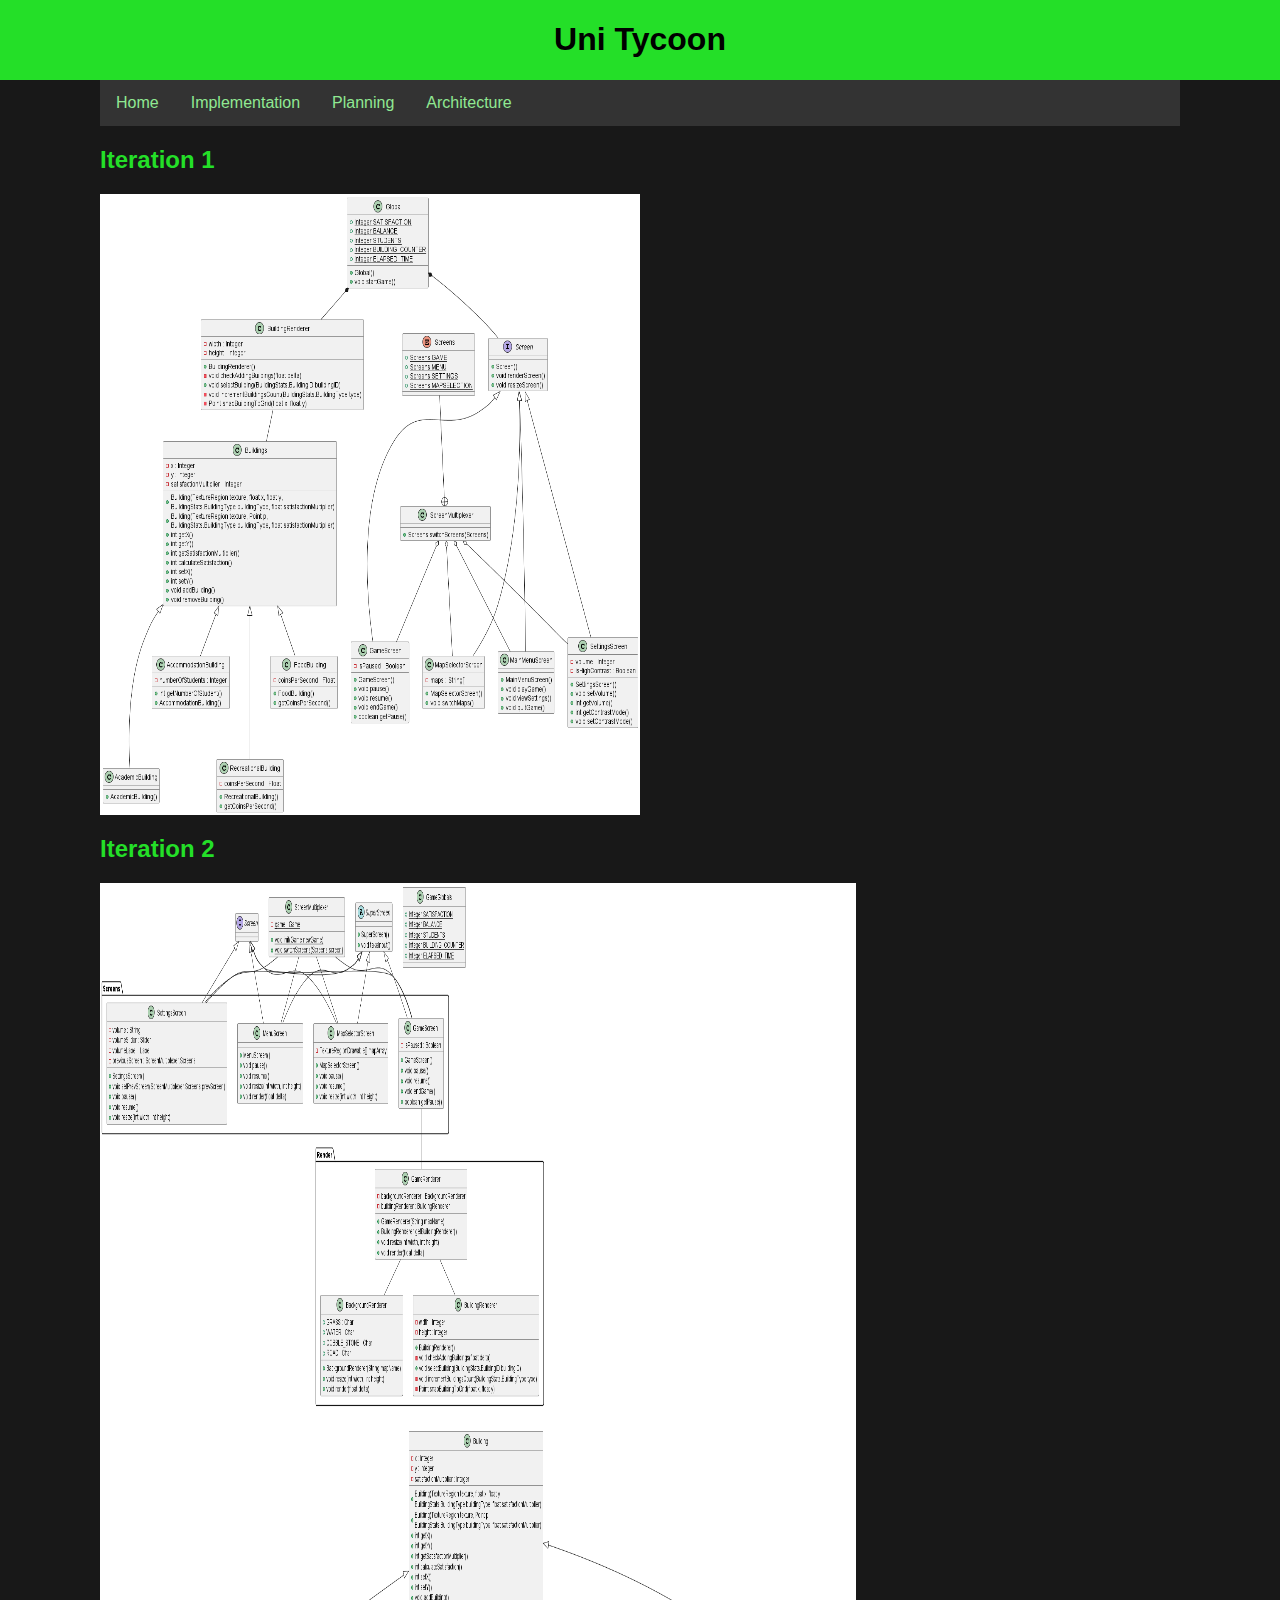
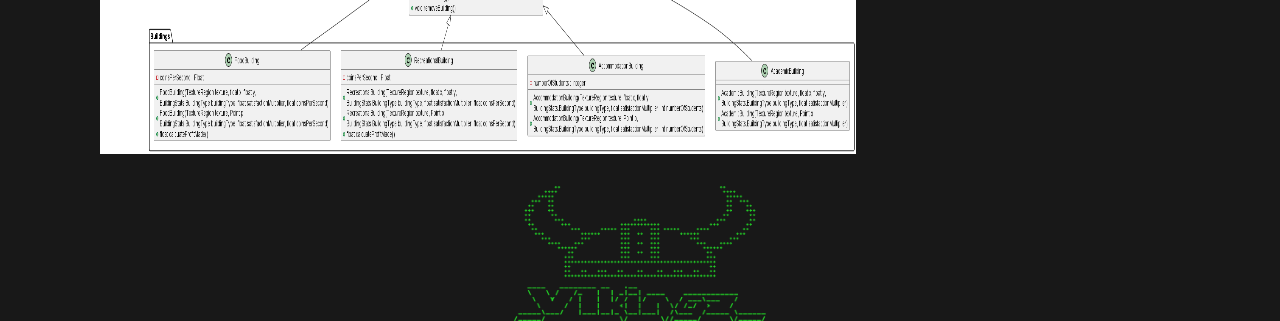
==== architecture.html @ 17d7ac1d "Added new arch tab, fixed nav bar, added arch diagrams" ====
<html>
<head>
  <link rel="stylesheet" href="styles.css">
  <link rel="preconnect" href="https://fonts.googleapis.com">
<link rel="preconnect" href="https://fonts.gstatic.com" crossorigin>
<link href="https://fonts.googleapis.com/css2?family=Space+Grotesk:wght@300..700&display=swap" rel="stylesheet">
</head>
<body>
    <header>
        <h1 class="top">Uni Tycoon</h1>
    </header>
    <main>

        <div>
            <ul class = "navbarul">
                <li class = "navbarli"><a href="index.html">Home</a></li>
                <li class = "navbarli"><a href="implementation.html">Implementation</a></li>
                <li class = "navbarli"><a href="planning.html">Planning</a></li>
                <li class = "navbarli"><a href="architecture.html">Architecture</a></li>
              </ul>

        </div>

        <h2>Iteration 1</h2>
        <img src="assets/ArchIntermediate1.png" style="width: 50%;height: 50%;">

        <h2>Iteration 2</h2>
        <img src="assets/ArchIntermediate2.png" style="width: 70%;height: 70%;">



        <img src="assets/footer.png" style="width:30%;display:block;margin-left:auto;margin-right:auto;margin: auto;padding-top: 3%;">

    </main>
</body>
</html>
---- styles.css ----
body {
    font-family: Arial, sans-serif;
    background-color: #181818;
    min-height: 100vh;
    margin: 0px;
    display: flex;
    flex-direction: column;
    
}

header {
    background-color: #24df28;
    color: black;
    text-align: center;
}

main {
    flex: 1;
    padding: 0px 100px 0px 100px;
}

h1{
 font-family: 'Franklin Gothic Medium', 'Arial Narrow', Arial, sans-serif;   
}

h2{
    color: #24df28;
}

p{
    color: #90e992;
}

pre{
    color: #90e992;
    font-family: Arial, sans-serif;
    font-size: larger;
}

.navbarul {
    list-style-type: none;
    margin: 0;
    padding: 0;
    overflow: hidden;
    background-color: #333;
}
  
.navbarli {
    float: left;
}
  
.navbarli a {
    display: block;
    color: #90e992;
    text-align: center;
    padding: 14px 16px;
    text-decoration: none;
}
  
.navbarli a:hover {
    background-color: #111;
}

#logo{

    width: 10%;
    height: 10%;
}

.top{
    position: relative;
}

.link-list {
    list-style-type: none;
    padding: 0;
}

.link-list li {
    margin: 0.5rem 0;
}

.link-list a {
    text-decoration: none;
    color: #90e992;
    font-weight: bold;
}

.link-list a:hover {
    text-decoration: underline;
    color: #333;
}

footer {
    text-align: center;
    padding: 100px 0px 100px 0px;
    background-color: #181818;
    color: black;
}
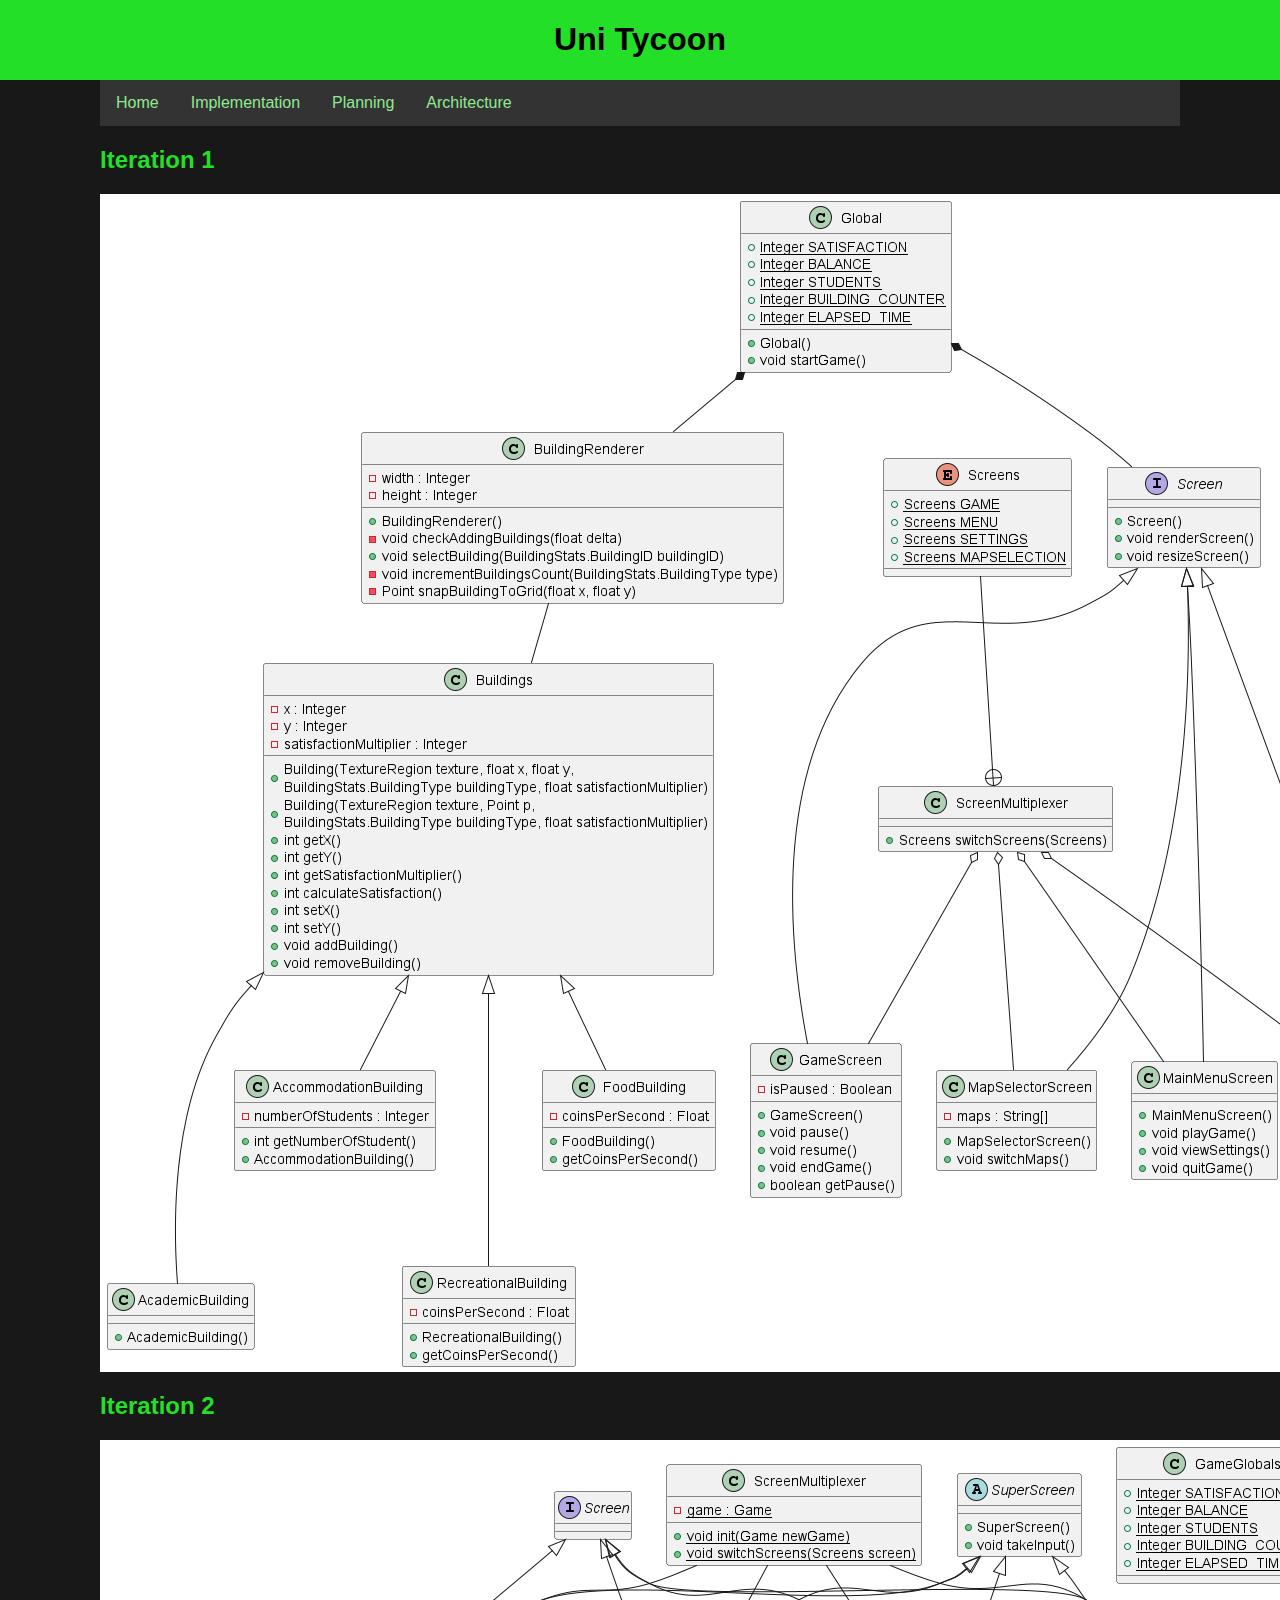
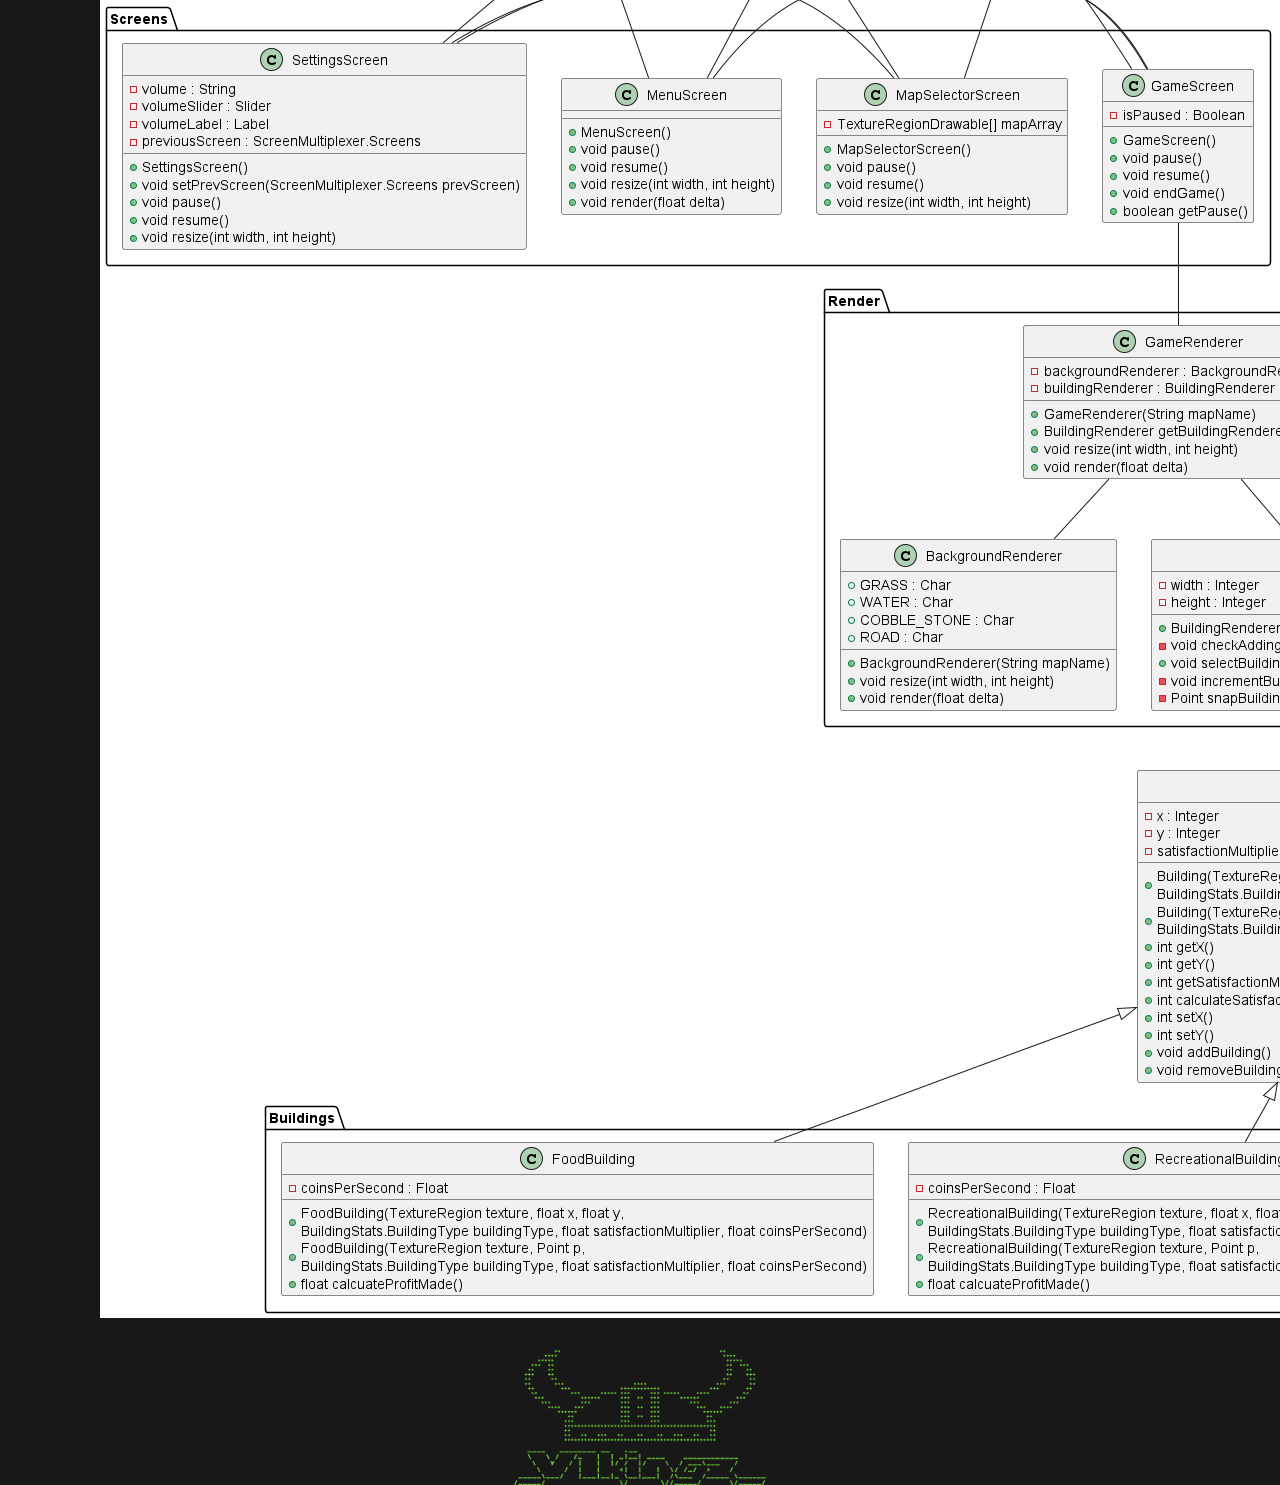
==== commit f257c891: "Added pdfs to website repo" ====
--- a/architecture.html
+++ b/architecture.html
@@ -22,10 +22,10 @@
         </div>
 
         <h2>Iteration 1</h2>
-        <img src="assets/ArchIntermediate1.png" style="width: 50%;height: 50%;">
+        <img src="assets/ArchIntermediate1.png" style="width:auto;height: auto;">
 
         <h2>Iteration 2</h2>
-        <img src="assets/ArchIntermediate2.png" style="width: 70%;height: 70%;">
+        <img src="assets/ArchIntermediate2.png" style="width:auto;height: auto;">
 
 
 
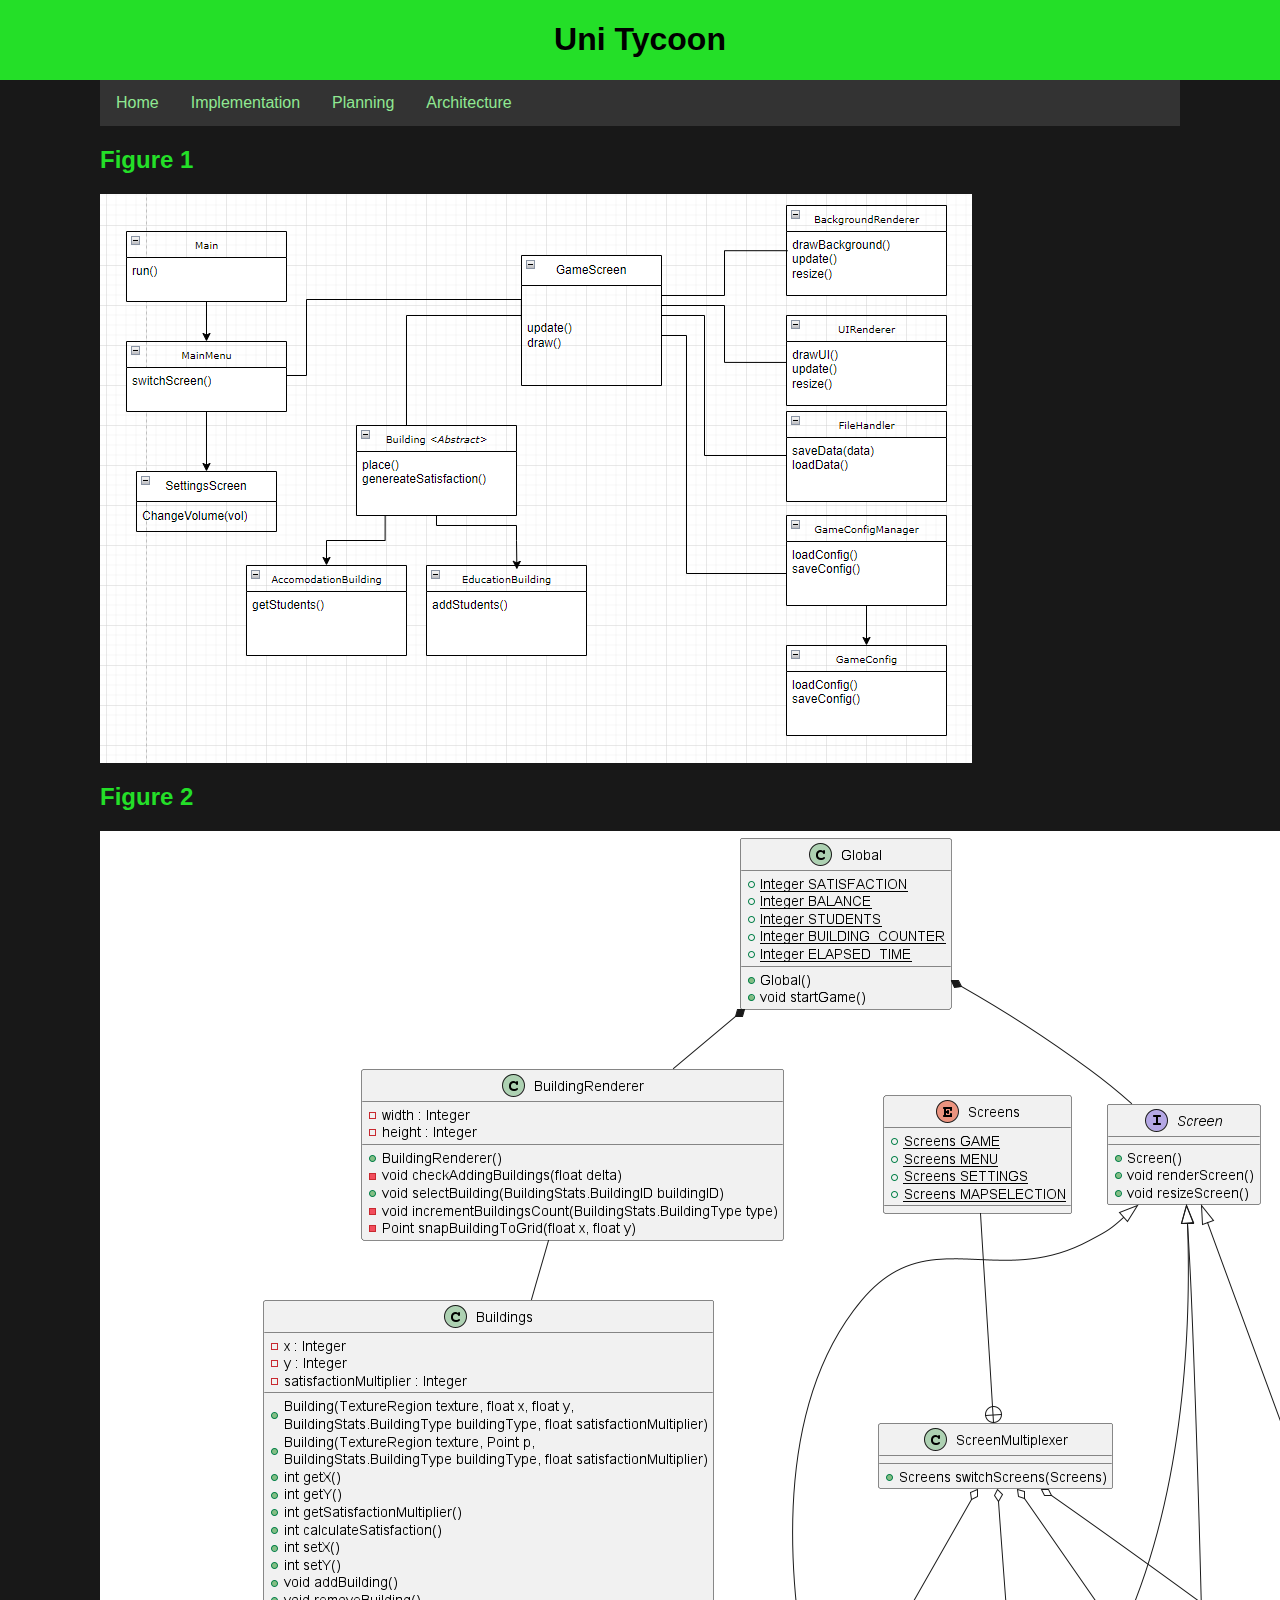
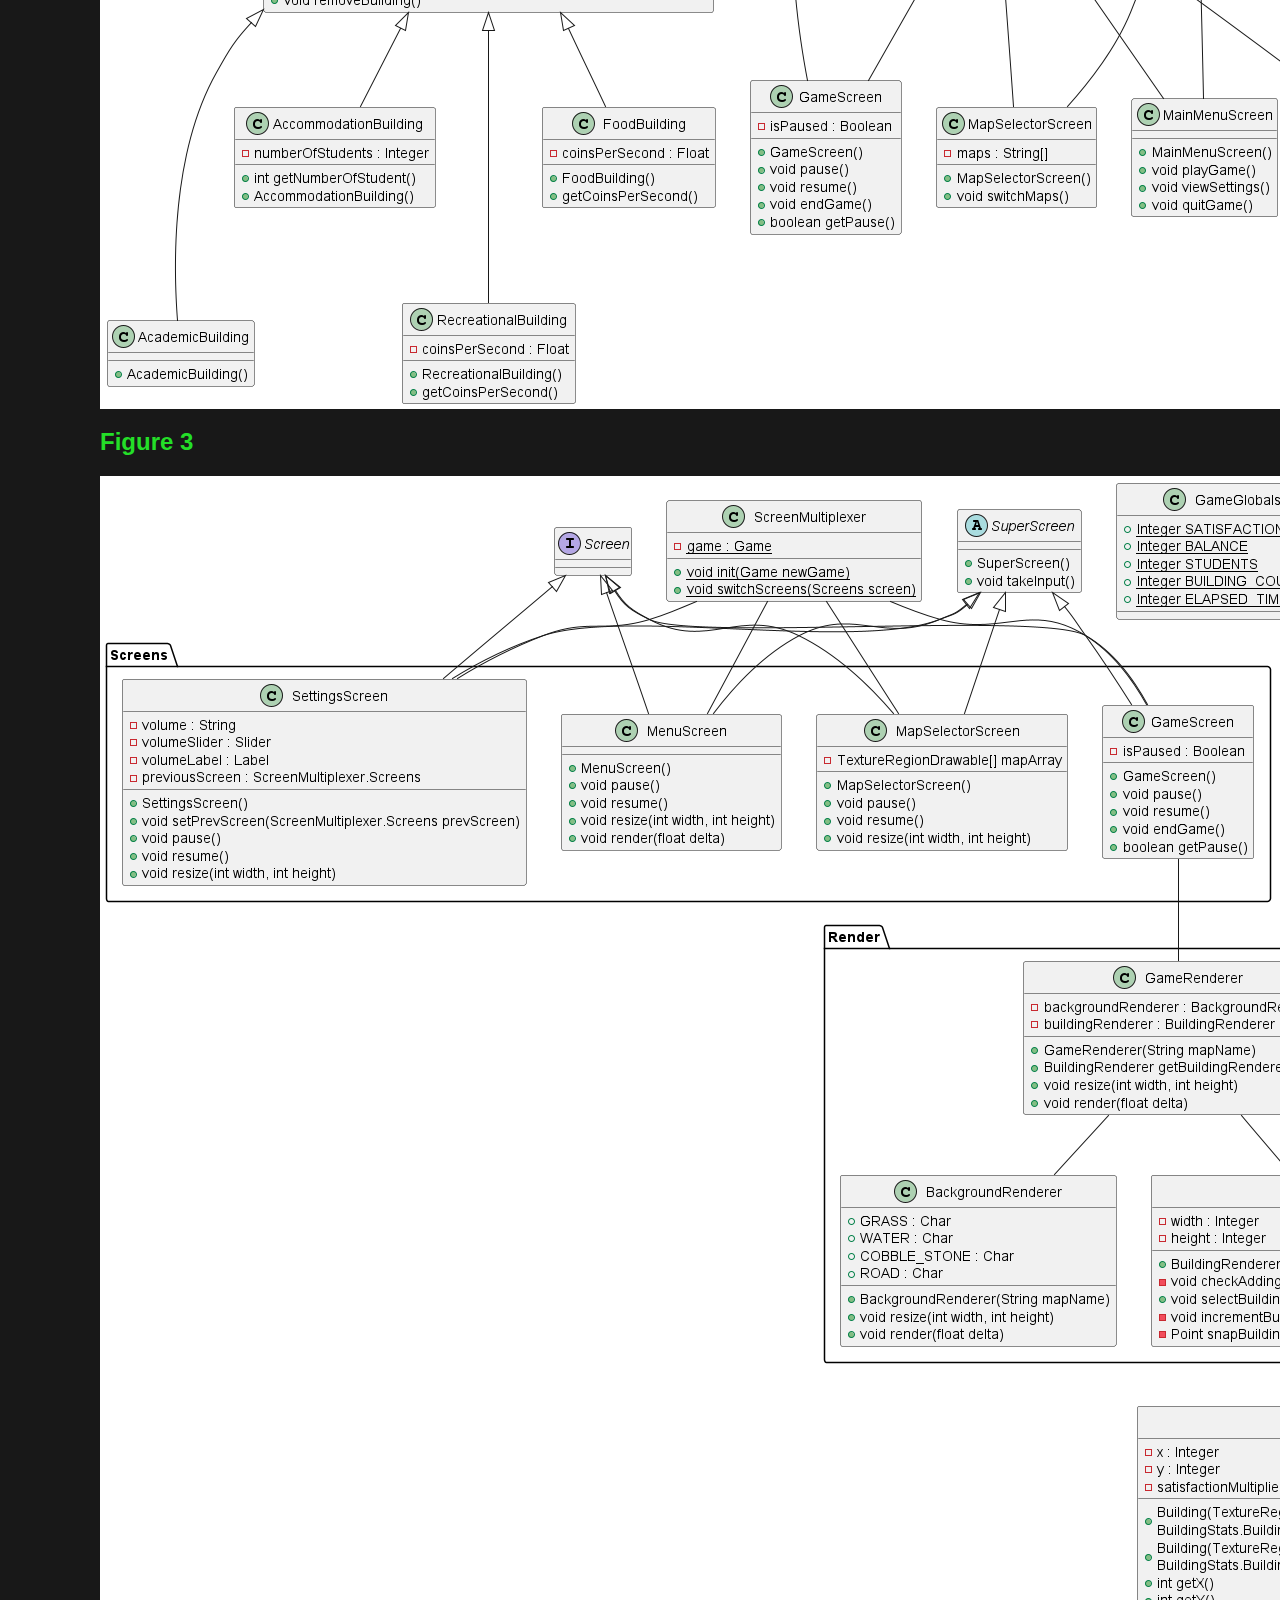
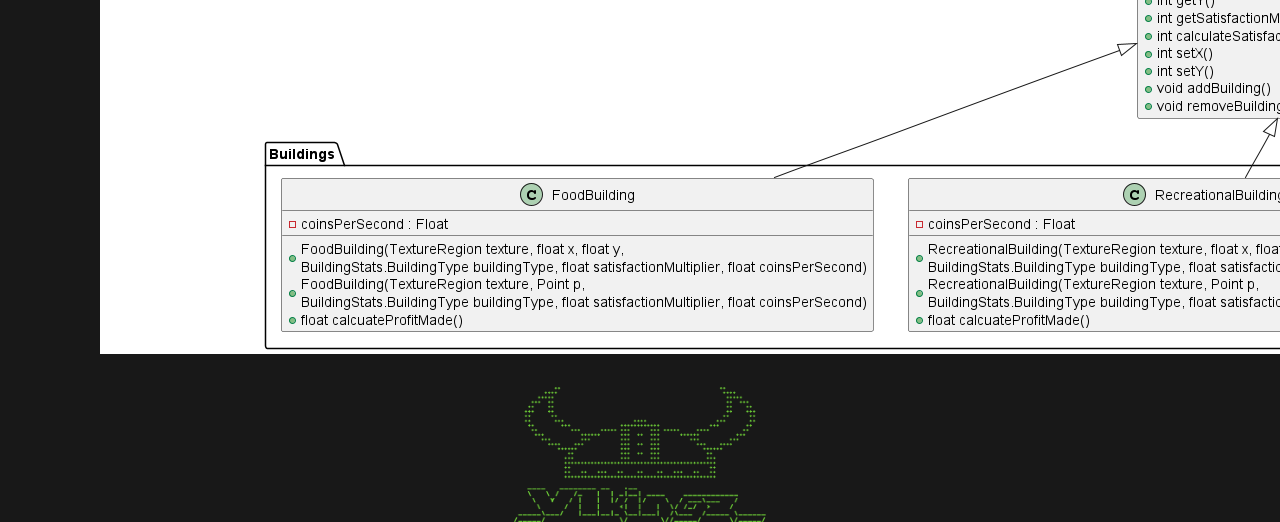
==== commit b2b3c12e: "Added another strcutural chart" ====
--- a/architecture.html
+++ b/architecture.html
@@ -21,10 +21,13 @@
 
         </div>
 
-        <h2>Iteration 1</h2>
+        <h2>Figure 1</h2>
+        <img src="assets/veryEarlyArch.png" style="width:auto;height: auto;">
+
+        <h2>Figure 2</h2>
         <img src="assets/ArchIntermediate1.png" style="width:auto;height: auto;">
 
-        <h2>Iteration 2</h2>
+        <h2>Figure 3</h2>
         <img src="assets/ArchIntermediate2.png" style="width:auto;height: auto;">
 
 
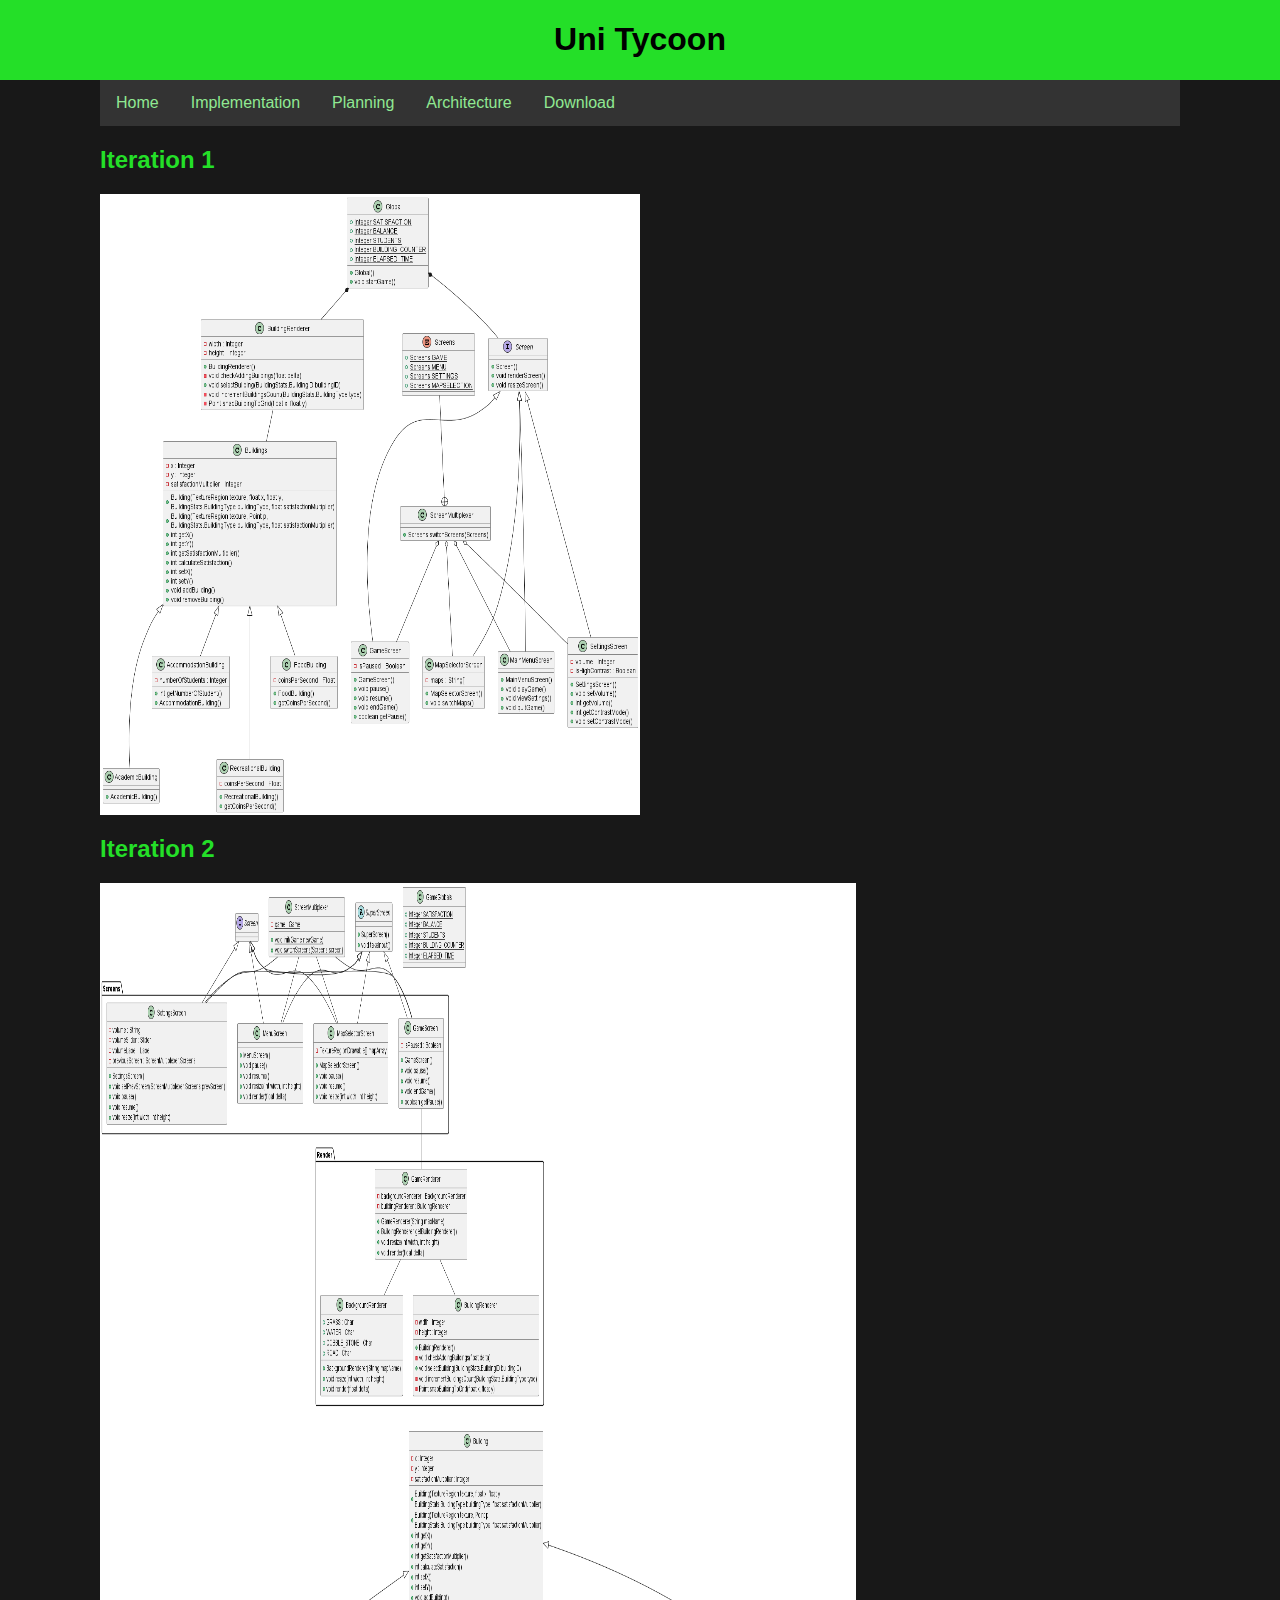
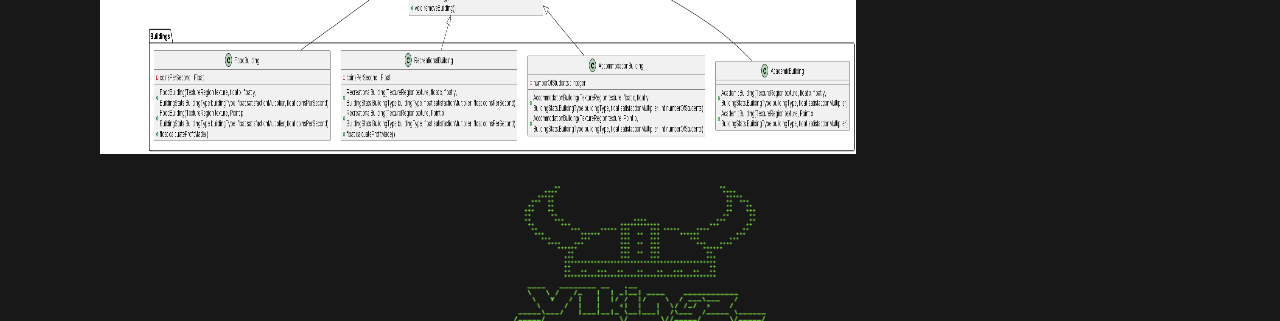
==== commit 7deba5ea: "adds Download Link" ====
--- a/architecture.html
+++ b/architecture.html
@@ -17,18 +17,16 @@
                 <li class = "navbarli"><a href="implementation.html">Implementation</a></li>
                 <li class = "navbarli"><a href="planning.html">Planning</a></li>
                 <li class = "navbarli"><a href="architecture.html">Architecture</a></li>
+                <li class = "navbarli"><a href="https://github.com/eng1-Vikingz/UniTycoon/releases">Download</a></li>
               </ul>
 
         </div>
 
-        <h2>Figure 1</h2>
-        <img src="assets/veryEarlyArch.png" style="width:auto;height: auto;">
+        <h2>Iteration 1</h2>
+        <img src="assets/ArchIntermediate1.png" style="width: 50%;height: 50%;">
 
-        <h2>Figure 2</h2>
-        <img src="assets/ArchIntermediate1.png" style="width:auto;height: auto;">
-
-        <h2>Figure 3</h2>
-        <img src="assets/ArchIntermediate2.png" style="width:auto;height: auto;">
+        <h2>Iteration 2</h2>
+        <img src="assets/ArchIntermediate2.png" style="width: 70%;height: 70%;">
 
 
 
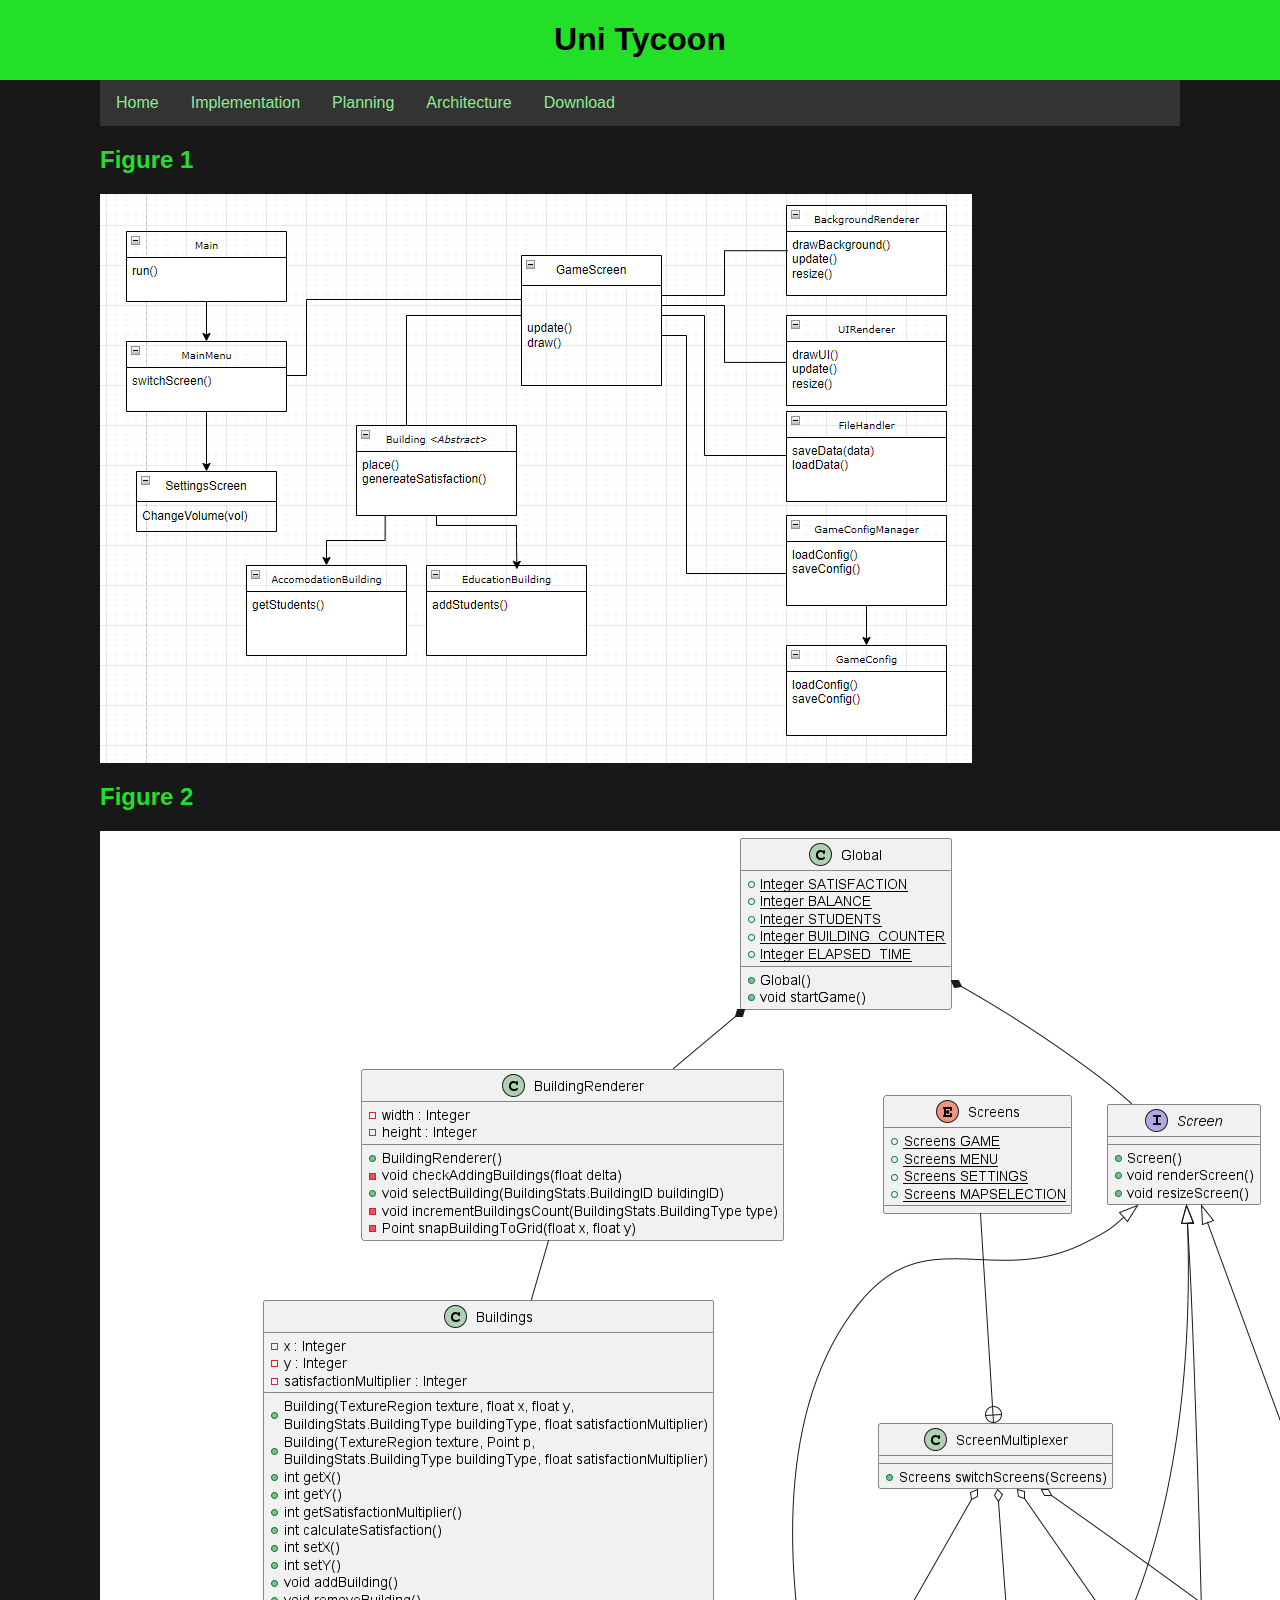
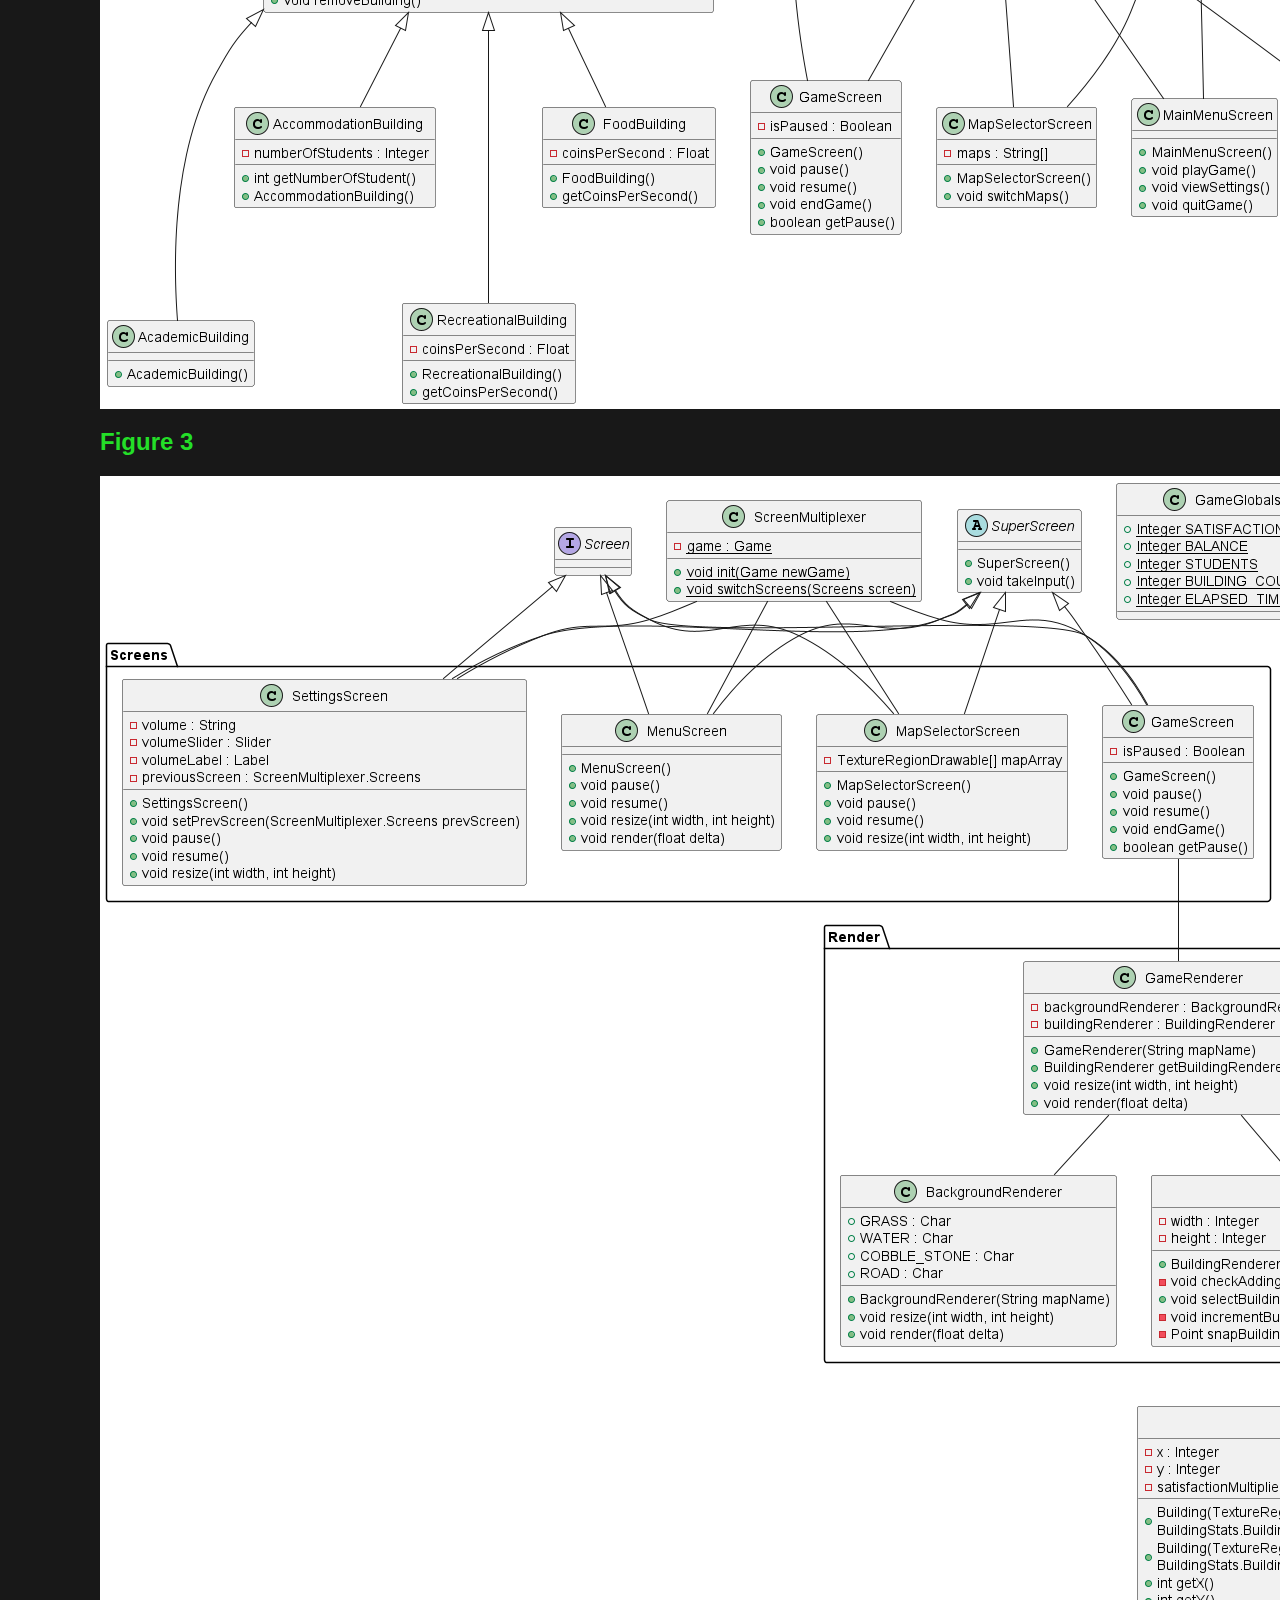
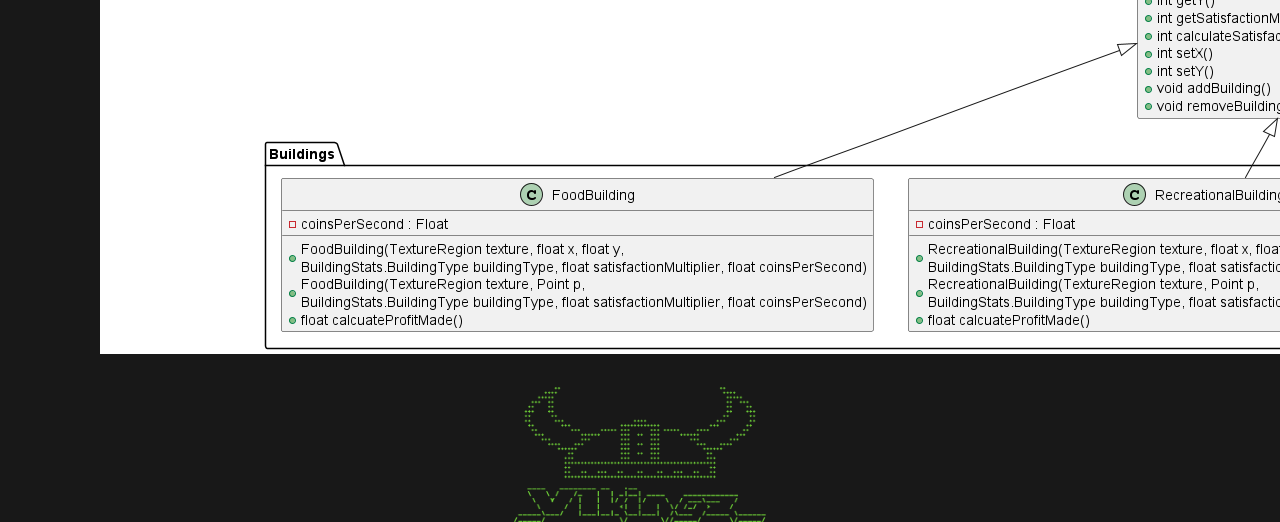
==== commit 5e1dfb9b: "Merge branch 'main' of https://github.com/eng1-Vikingz/eng1-Vikingz.github.io" ====
--- a/architecture.html
+++ b/architecture.html
@@ -22,11 +22,14 @@
 
         </div>
 
-        <h2>Iteration 1</h2>
-        <img src="assets/ArchIntermediate1.png" style="width: 50%;height: 50%;">
+        <h2>Figure 1</h2>
+        <img src="assets/veryEarlyArch.png" style="width:auto;height: auto;">
 
-        <h2>Iteration 2</h2>
-        <img src="assets/ArchIntermediate2.png" style="width: 70%;height: 70%;">
+        <h2>Figure 2</h2>
+        <img src="assets/ArchIntermediate1.png" style="width:auto;height: auto;">
+
+        <h2>Figure 3</h2>
+        <img src="assets/ArchIntermediate2.png" style="width:auto;height: auto;">
 
 
 
